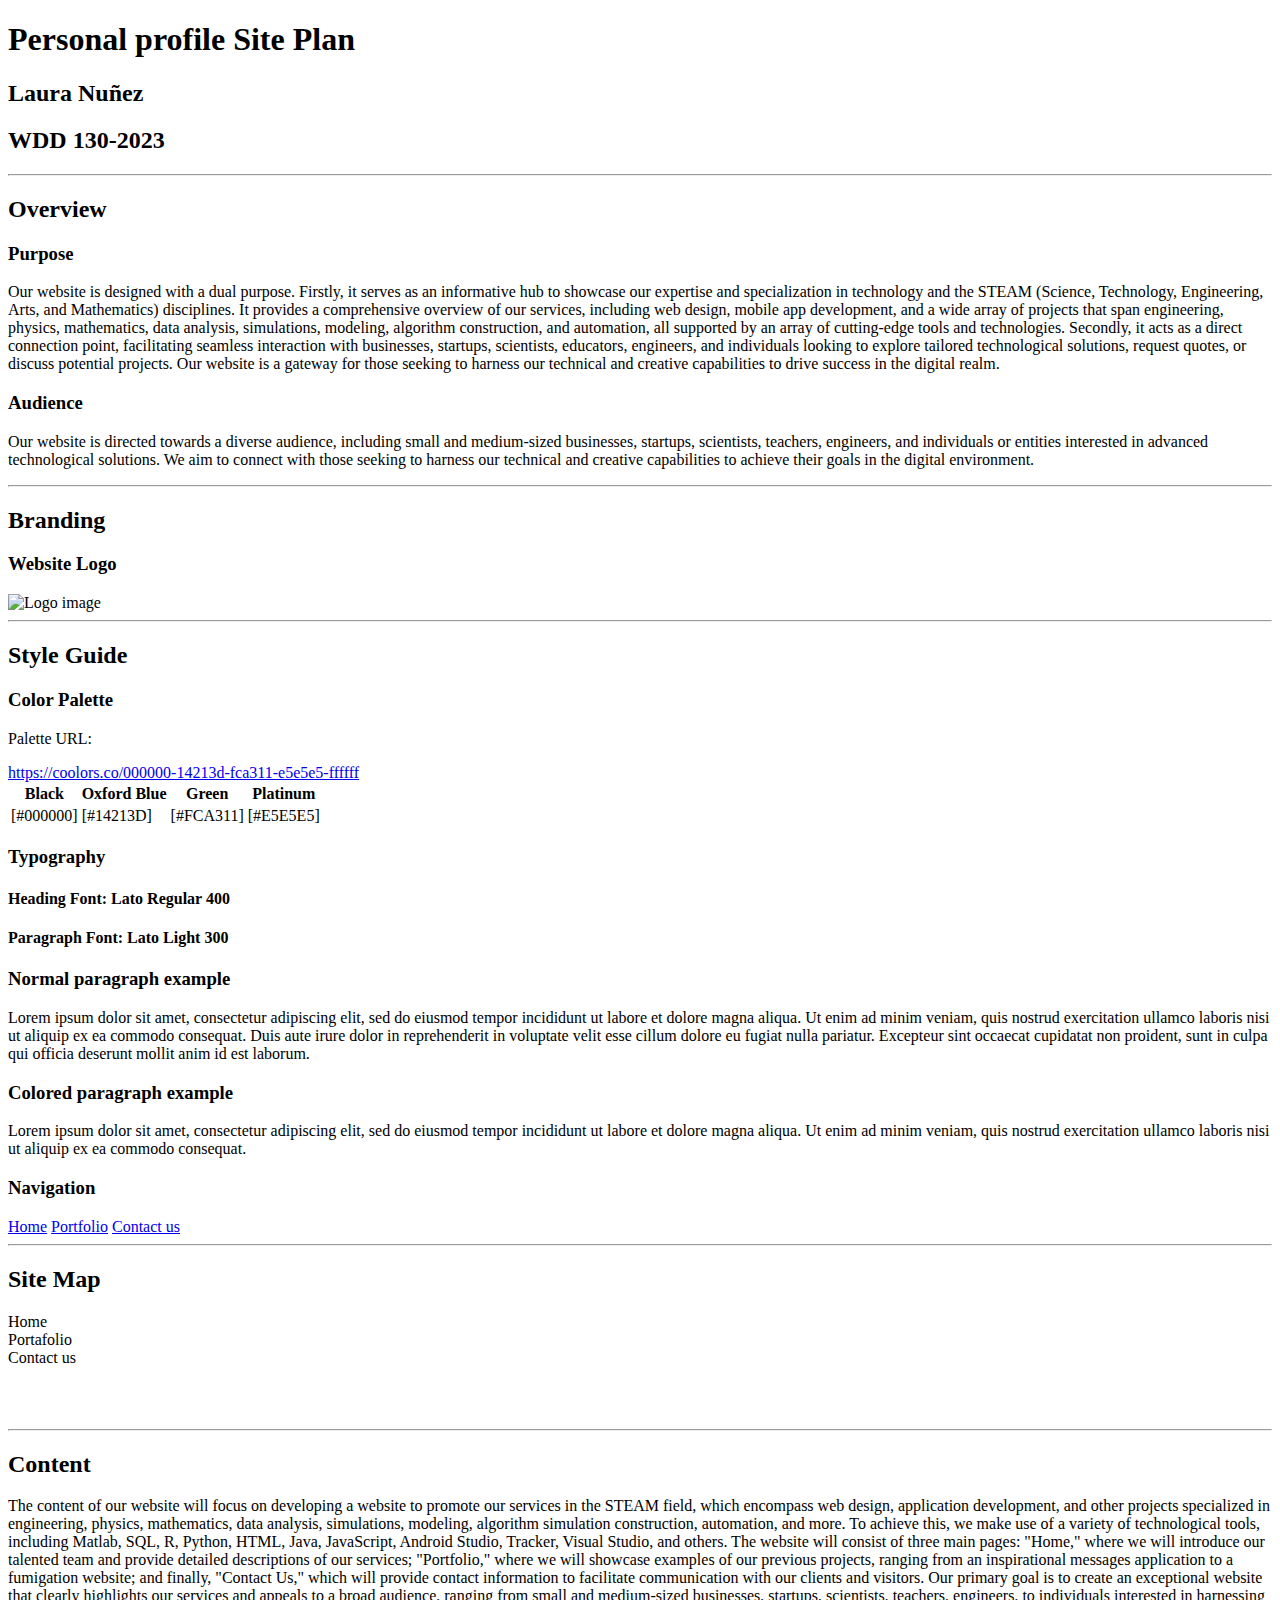
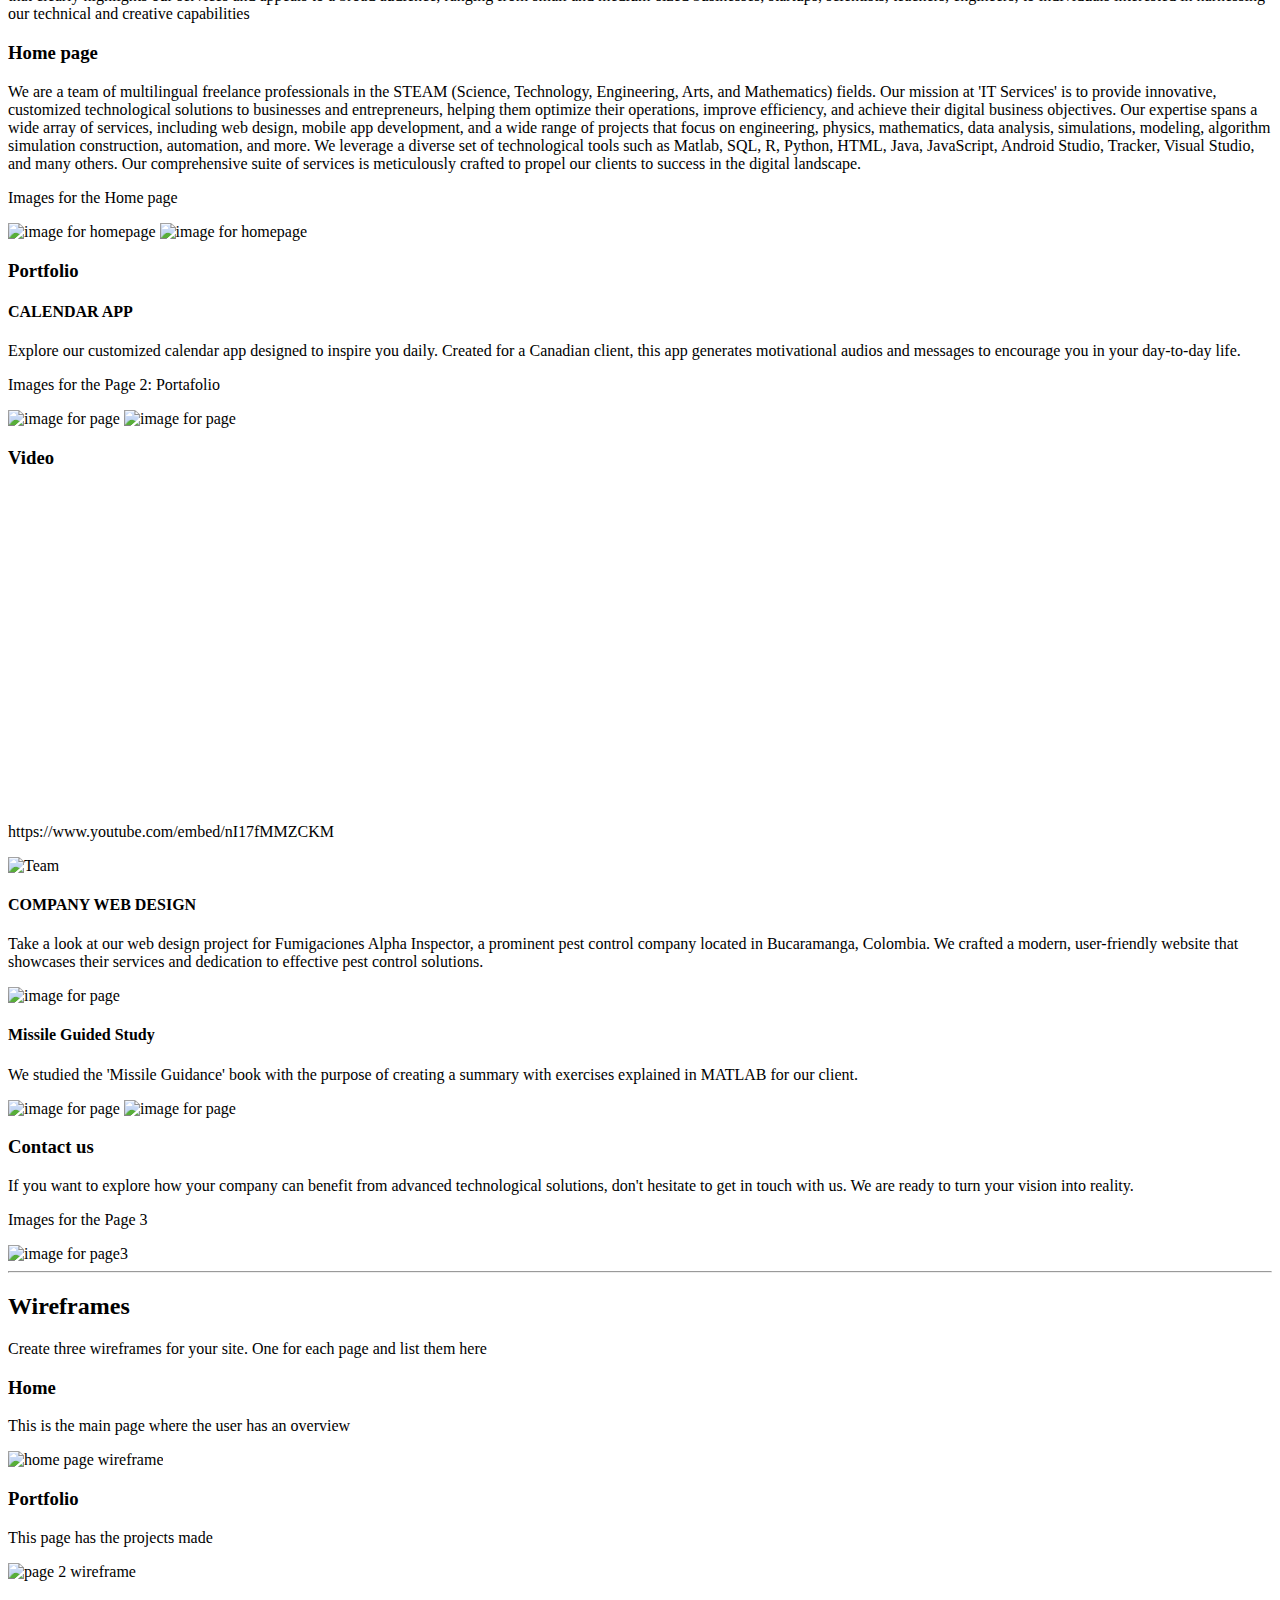
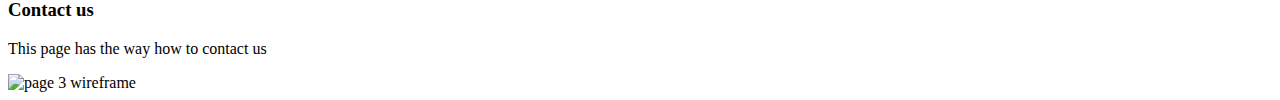
==== aplicacion/plan/plan.html @ 4ff39e74 "initial commit" ====
<!DOCTYPE html>
	<html lang="en-us">
	
	<head>
	<meta charset="utf-8">
	<title>Site Plan</title>
	<link type="text/css" rel="stylesheet" href="styles/site-plan.css">

	</head>
	
	<body>
	<header>
	<h1>Personal profile Site Plan</h1>
	<h2>Laura Nuñez</h2>
	<h2>WDD 130-2023</h2>
	
	<!-- In the header above, add the name or your site, your name and class number. For example if you are in section 3 you would put WDD 130.03 -->
	</header>
	<main>
	
	<!-- ------------------------Steps 2-3------------------------------ -->
	<hr>
	
	<h2>Overview</h2>
	<h3>Purpose</h3>
	<p>
	Our website is designed with a dual purpose. Firstly, it serves as an informative hub to showcase our expertise and specialization in technology and the STEAM (Science, Technology, Engineering, Arts, and Mathematics) disciplines. It provides a comprehensive overview of our services, including web design, mobile app development, and a wide array of projects that span engineering, physics, mathematics, data analysis, simulations, modeling, algorithm construction, and automation, all supported by an array of cutting-edge tools and technologies. Secondly, it acts as a direct connection point, facilitating seamless interaction with businesses, startups, scientists, educators, engineers, and individuals looking to explore tailored technological solutions, request quotes, or discuss potential projects. Our website is a gateway for those seeking to harness our technical and creative capabilities to drive success in the digital realm.
	</p>
	<!-- change this -->
	
	
	
	
	<h3>Audience</h3>
	<p>Our website is directed towards a diverse audience, including small and medium-sized businesses, startups, scientists, teachers, engineers, and individuals or entities interested in advanced technological solutions. We aim to connect with those seeking to harness our technical and creative capabilities to achieve their goals in the digital environment.</p> <!-- change this -->
	
	<hr>
	<h2>Branding</h2>
	<h3>Website Logo</h3>
	<!-- Replace this with some sort of logo for your site. A logo can be as simple as the name of your site in a nice font :) -->
	<img src="images/logo.png" alt="Logo image">

	<hr>
	<h2>
	Style Guide
	</h2>
	
	<!-- ------------------------Steps 4-8------------------------------ -->
	
	
	<h3>Color Palette</h3>
	<!-- The colors you choose for a website are one of the most important decisions you will make. Follow the instructions on the activity in Canvas then return and replace the color codes below with the hex color codes (the 6 digit numbers that show at the bottom of each color) for the colors you have chosen below. You should have at least 2 colors but do not have to fill in all 4 if you do not need them. -->
	
	<!-- Copy and paste the URL to your finished palette below. Replace the href value that is there with yours. Make sure to paste it into both the href value and the content text of the <a> tag -->
	<p>Palette URL:</p>
	<a href="https://coolors.co/396e94-e7c24f-a43312-381d2a-aabd8c"

	target="_blank">https://coolors.co/000000-14213d-fca311-e5e5e5-ffffff</a>
	
	<table class="colors">
	<tr>
	<th>Black</th>
	<th>Oxford Blue</th>
	<th>Green</th>
	<th>Platinum</th>
	</tr>
	<!-- Replace the numbers in the boxes below with your hex color codes. Then switch to the site-plan.css file and change your colors there as well. -->
	<tr>
	<td class="primary">[#000000]</td>
	<td class="secondary">[#14213D]</td>
	<td class="accent1">[#FCA311]</td>
	<td class="accent2">[#E5E5E5]</td>
	</tr>
	</table>
	<!-- ------------------------Step 9------------------------------ -->
	
	<h3>
	Typography
	</h3>
	<!-- Choose a font for your paragraphs (body copy) and headlines. What font(s) have you chosen? Why did you choose what you did? Make sure to review the list of web safe fonts at W3Schools.org as a starting point. Think also about which of your colors above you might use for background and font colors. -->
	
	<h4>
	Heading Font: Lato Regular 400 <!-- change this -->
	</h4>
	<h4>
	Paragraph Font: Lato Light 300 <!-- change this -->
	</h4>
	<h3>
	Normal paragraph example
	</h3>
	<p>
	Lorem ipsum dolor sit amet, consectetur adipiscing elit, sed do eiusmod tempor incididunt ut labore et dolore magna aliqua. Ut enim ad minim veniam, quis nostrud exercitation ullamco laboris nisi ut aliquip ex ea commodo consequat. Duis aute irure dolor in reprehenderit in voluptate velit esse cillum dolore eu fugiat nulla pariatur. Excepteur sint occaecat cupidatat non proident, sunt in culpa qui officia deserunt mollit anim id est laborum.
	</p>
	<h3>
	Colored paragraph example
	</h3>
	<p class="colored">
	Lorem ipsum dolor sit amet, consectetur adipiscing elit, sed do eiusmod tempor incididunt ut labore et dolore magna aliqua. Ut enim ad minim veniam, quis nostrud exercitation ullamco laboris nisi ut aliquip ex ea commodo consequat. 
	</p>
	
	<!-- ------------------------Step 10------------------------------ -->
	
	<h3>
	Navigation
	</h3>
	<!-- Think about how you want your navigation bar to look. In the site-plan.css file change the colors to your colors to get the look you desire. --> 
	<nav>
	<a href="index.html">Home</a>

	<a href="webdev.html">Portfolio</a>

	<a href="digdes.html">Contact us</a>

	
	</nav>
	<hr>
	<h2>
	Site Map
	</h2>
	<div class="sitemap">
	<div class="sm-home">
	Home
	</div>
	<div class="sm-page2">
	Portafolio <!-- change this -->
	</div>
	<div class="sm-page3">
	Contact us <!-- change this -->
	</div>
	
	<div class="top">
	&nbsp;
	</div>
	<div class="left">
	&nbsp;
	</div>
	<div class="right">
	&nbsp;
	</div>
	
	</div>
	
	<!-- --------Content Section -------------- -->
	<hr>
	<h2>
	Content
	</h2>
	
	<p>
	The content of our website will focus on developing a website to promote our services in the STEAM field, which encompass web design, application development, and other projects specialized in engineering, physics, mathematics, data analysis, simulations, modeling, algorithm simulation construction, automation, and more. To achieve this, we make use of a variety of technological tools, including Matlab, SQL, R, Python, HTML, Java, JavaScript, Android Studio, Tracker, Visual Studio, and others. The website will consist of three main pages: "Home," where we will introduce our talented team and provide detailed descriptions of our services; "Portfolio," where we will showcase examples of our previous projects, ranging from an inspirational messages application to a fumigation website; and finally, "Contact Us," which will provide contact information to facilitate communication with our clients and visitors. Our primary goal is to create an exceptional website that clearly highlights our services and appeals to a broad audience, ranging from small and medium-sized businesses, startups, scientists, teachers, engineers, to individuals interested in harnessing our technical and creative capabilities
	</p>
	
	<h3>Home page</h3>
	<p>
	We are a team of multilingual freelance professionals in the STEAM (Science, Technology, Engineering, Arts, and Mathematics) fields. Our mission at 'IT Services' is to provide innovative, customized technological solutions to businesses and entrepreneurs, helping them optimize their operations, improve efficiency, and achieve their digital business objectives. Our expertise spans a wide array of services, including web design, mobile app development, and a wide range of projects that focus on engineering, physics, mathematics, data analysis, simulations, modeling, algorithm simulation construction, automation, and more. We leverage a diverse set of technological tools such as Matlab, SQL, R, Python, HTML, Java, JavaScript, Android Studio, Tracker, Visual Studio, and many others. Our comprehensive suite of services is meticulously crafted to propel our clients to success in the digital landscape.
	</p>
	
	
	<p>Images for the Home page</p>
	<img src="images/home.png" alt="image for homepage" width="500" height="800">
	<img src="images/team3.png" alt="image for homepage"width="400" height="800" >
	
	</ul>
	<h3>Portfolio</h3>
	<h4>CALENDAR APP</h4>
	<p>
	Explore our customized calendar app designed to inspire you daily. Created for a Canadian client, this app generates motivational audios and messages to encourage you in your day-to-day life.
	</p>
	<p>Images for the Page 2: Portafolio</p>
	<img src="images/programming .jpg" alt="image for page" width="400" height="200">
	<img src="images/sponsor.jpg" alt="image for page" width="400" height="200">

	<h3>Video</h3>
	
	<iframe width="560" height="315" src="https://www.youtube.com/embed/nI17fMMZCKM?autoplay=1" frameborder="0" allowfullscreen></iframe>
	<p>https://www.youtube.com/embed/nI17fMMZCKM</p>
	
	
	<img src="images/team.jpg" alt="Team" style="max-width: 90%; height: auto;">

	
	<h4>COMPANY WEB DESIGN</h4>
	<p>
	Take a look at our web design project for Fumigaciones Alpha Inspector, a prominent pest control company located in Bucaramanga, Colombia. We crafted a modern, user-friendly website that showcases their services and dedication to effective pest control solutions.
	</p>
	<img src="images/inspector.jpg" alt="image for page" width="400" height="200">
	
	<h4>Missile Guided Study</h4>
	
	<P>
	We studied the 'Missile Guidance' book with the purpose of creating a summary with exercises explained in MATLAB for our client.
	
	</P>
	
	<img src="images/MATLAB1.png" alt="image for page" >

	<img src="images/MATLAB4.png" alt="image for page" >

	
	</ul>
	<h3>Contact us</h3>
	<p>
	If you want to explore how your company can benefit from advanced technological solutions, don't hesitate to get in touch with us. We are ready to turn your vision into reality.
	</p>
	<p>Images for the Page 3</p>
	<img src="images/link copy.jpg" alt="image for page3">

	
	
	</ul>
	<hr>
	<h2>
	Wireframes
	</h2>
	<p>
	Create three wireframes for your site. One for each page and list them here</p>
	
	<h3>Home</h3>
	<p> 
	This is the main page where the user has an overview
	</p>
	<img src="images/inicio.png" alt="home page wireframe">

	
	<h3>Portfolio</h3>
	<p> 
	This page has the projects made
	</p>
	<img src="images/portafolio.png" alt="page 2 wireframe">

	
	<h3>Contact us</h3>
	<p> 
	This page has the way how to contact us
	</p>
	<img src="images/contactus.png" alt="page 3 wireframe">

	</main>
	</body>
	
	</html>
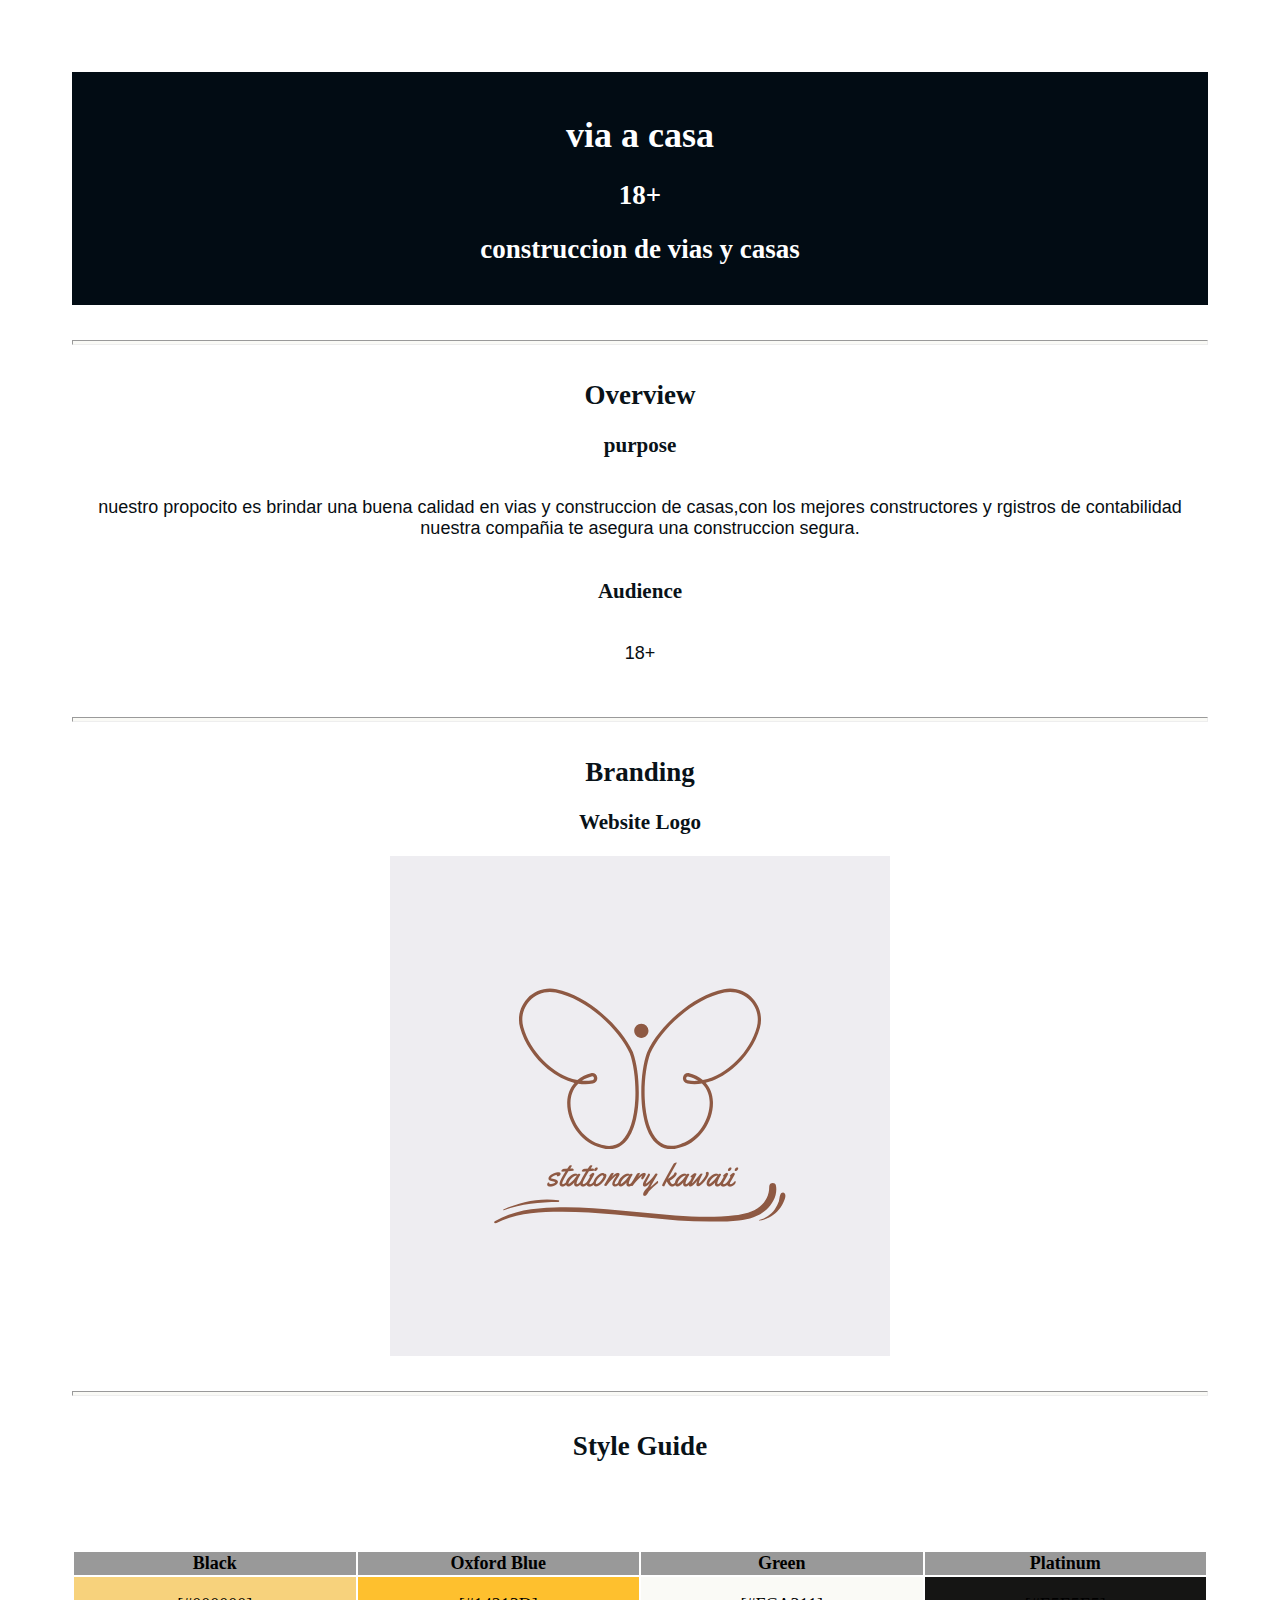
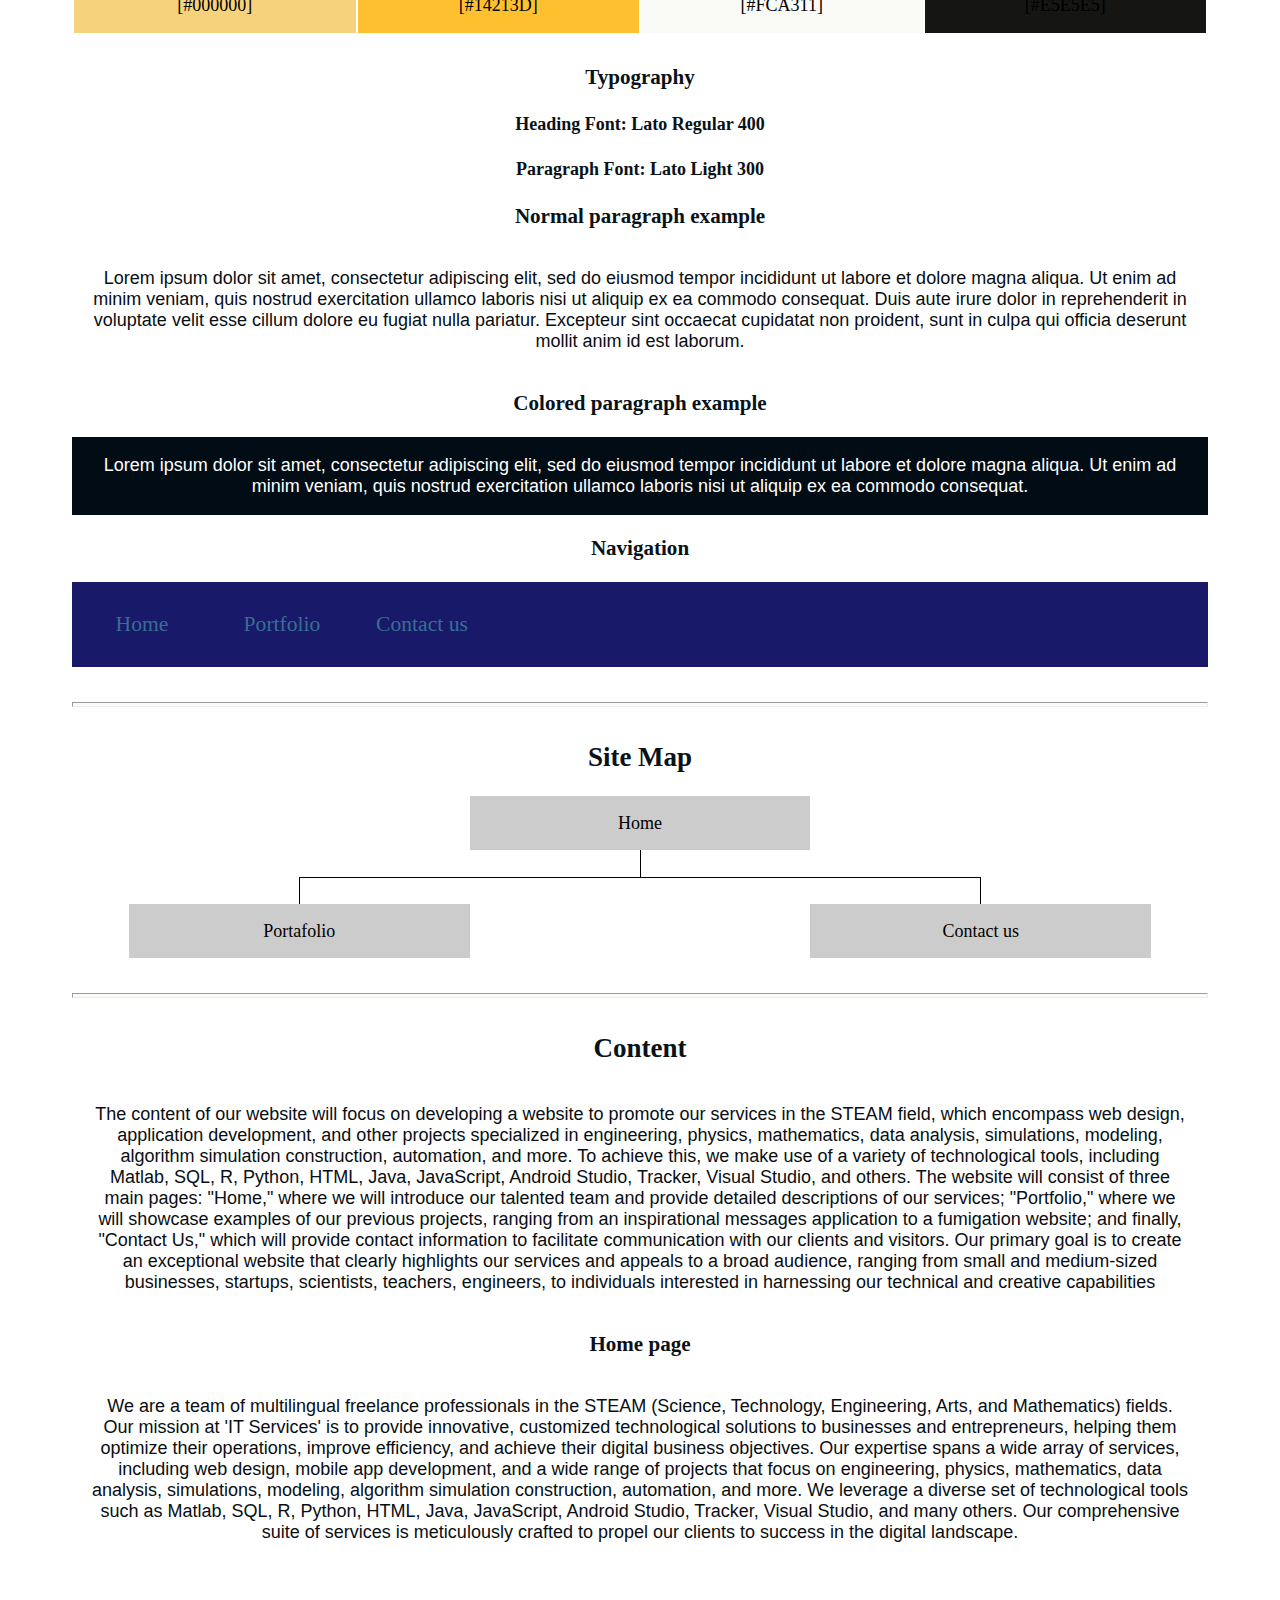
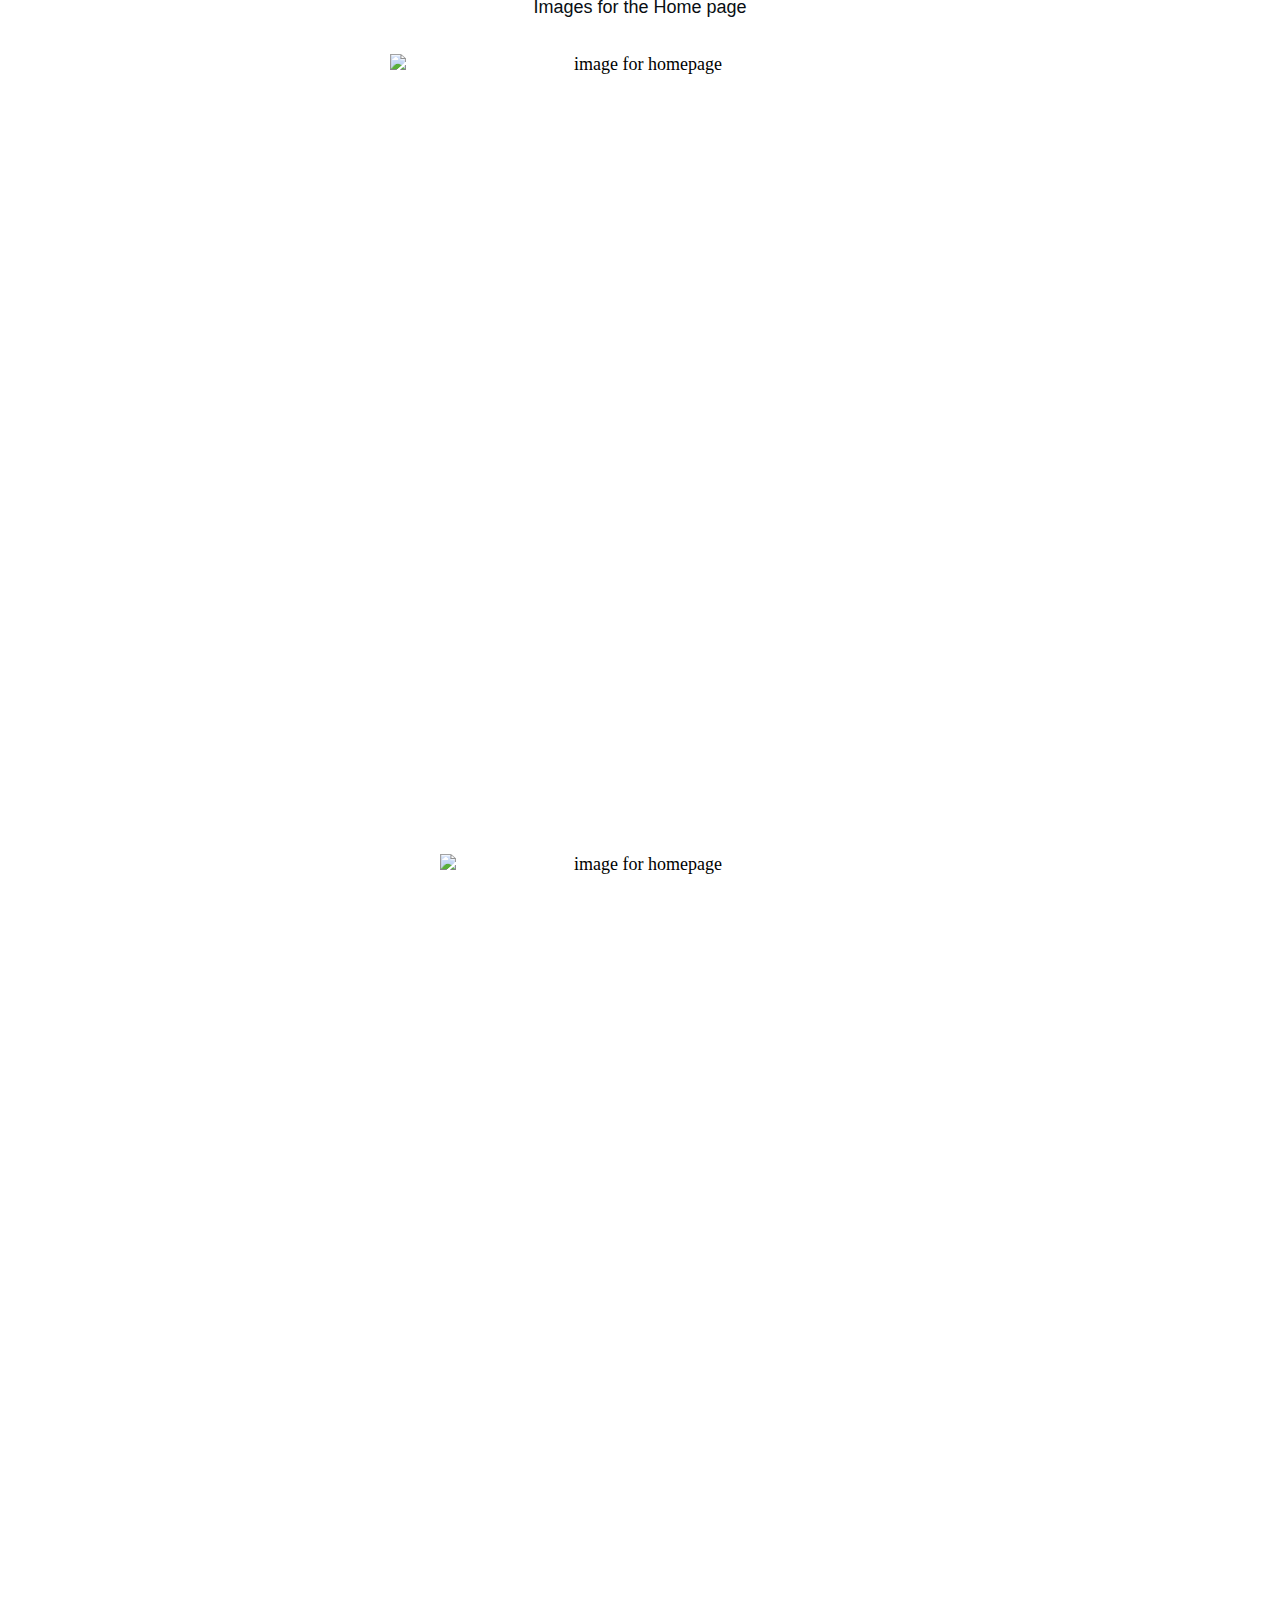
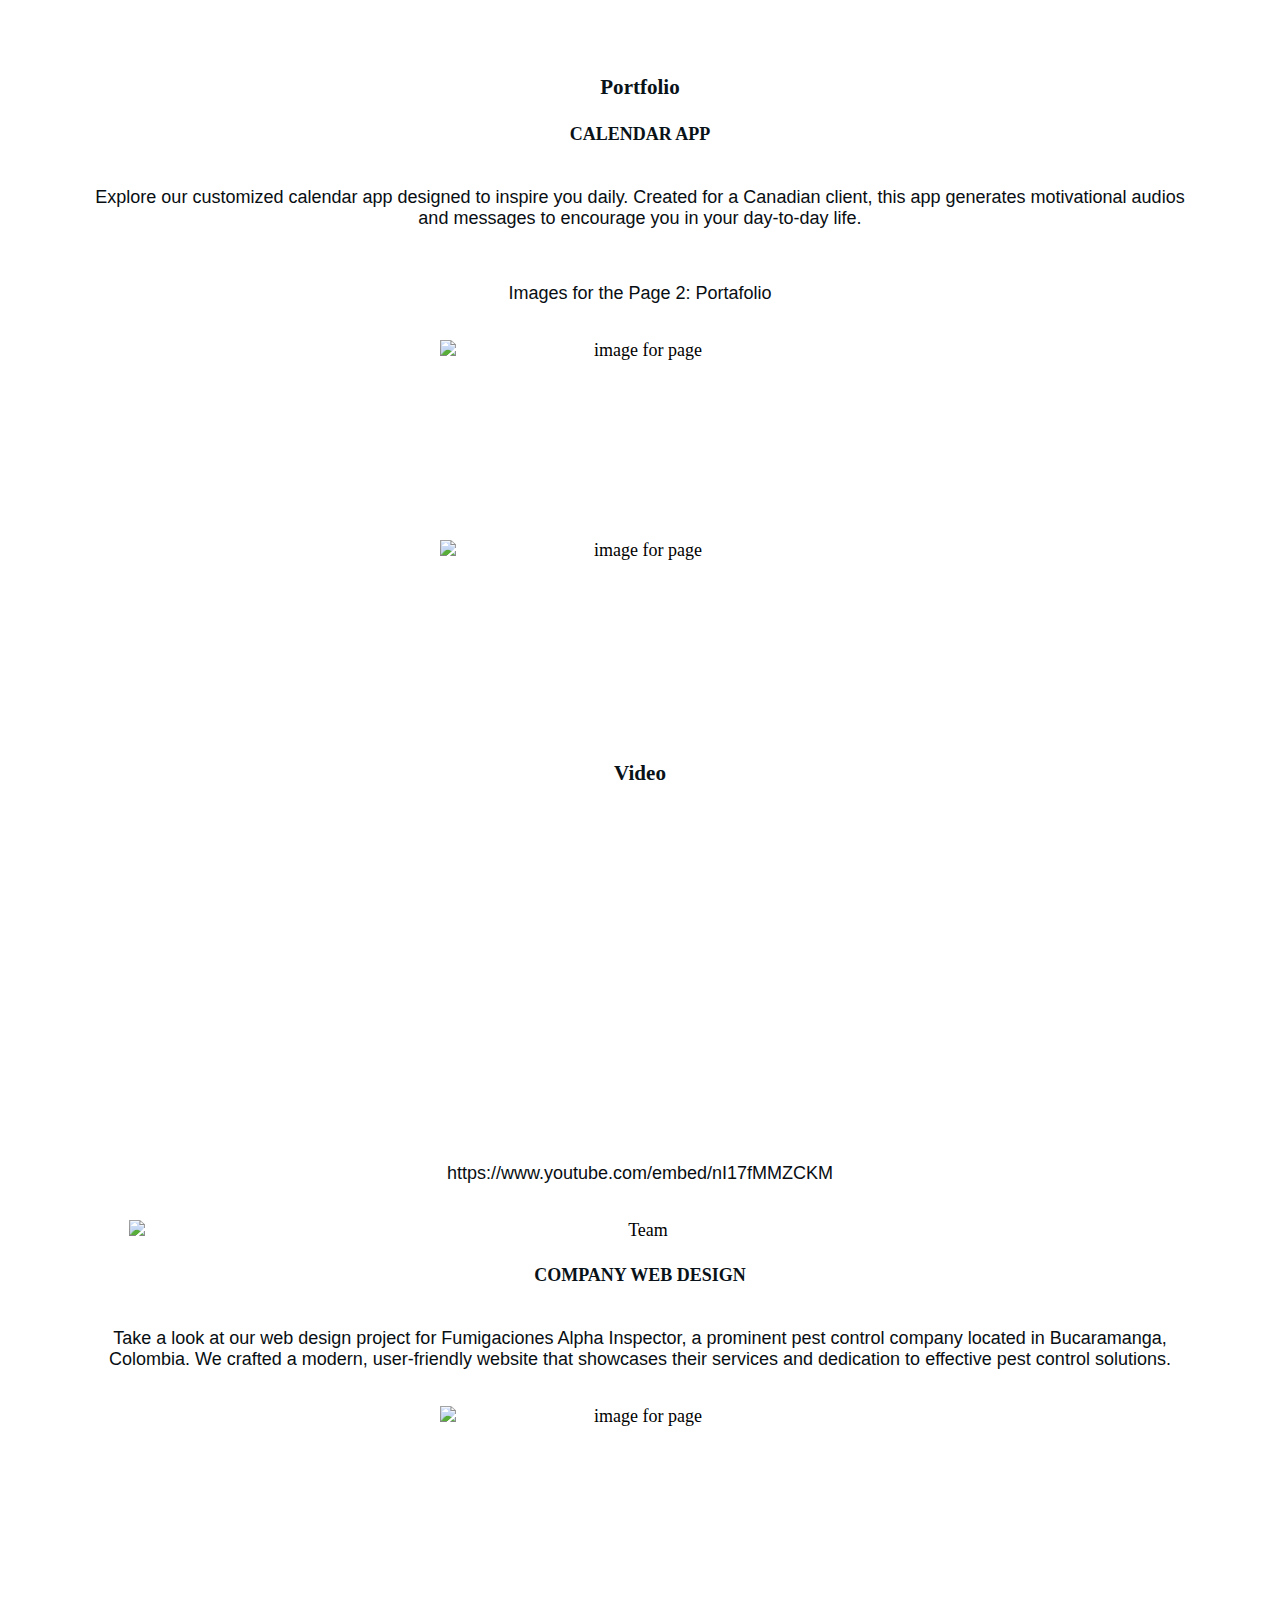
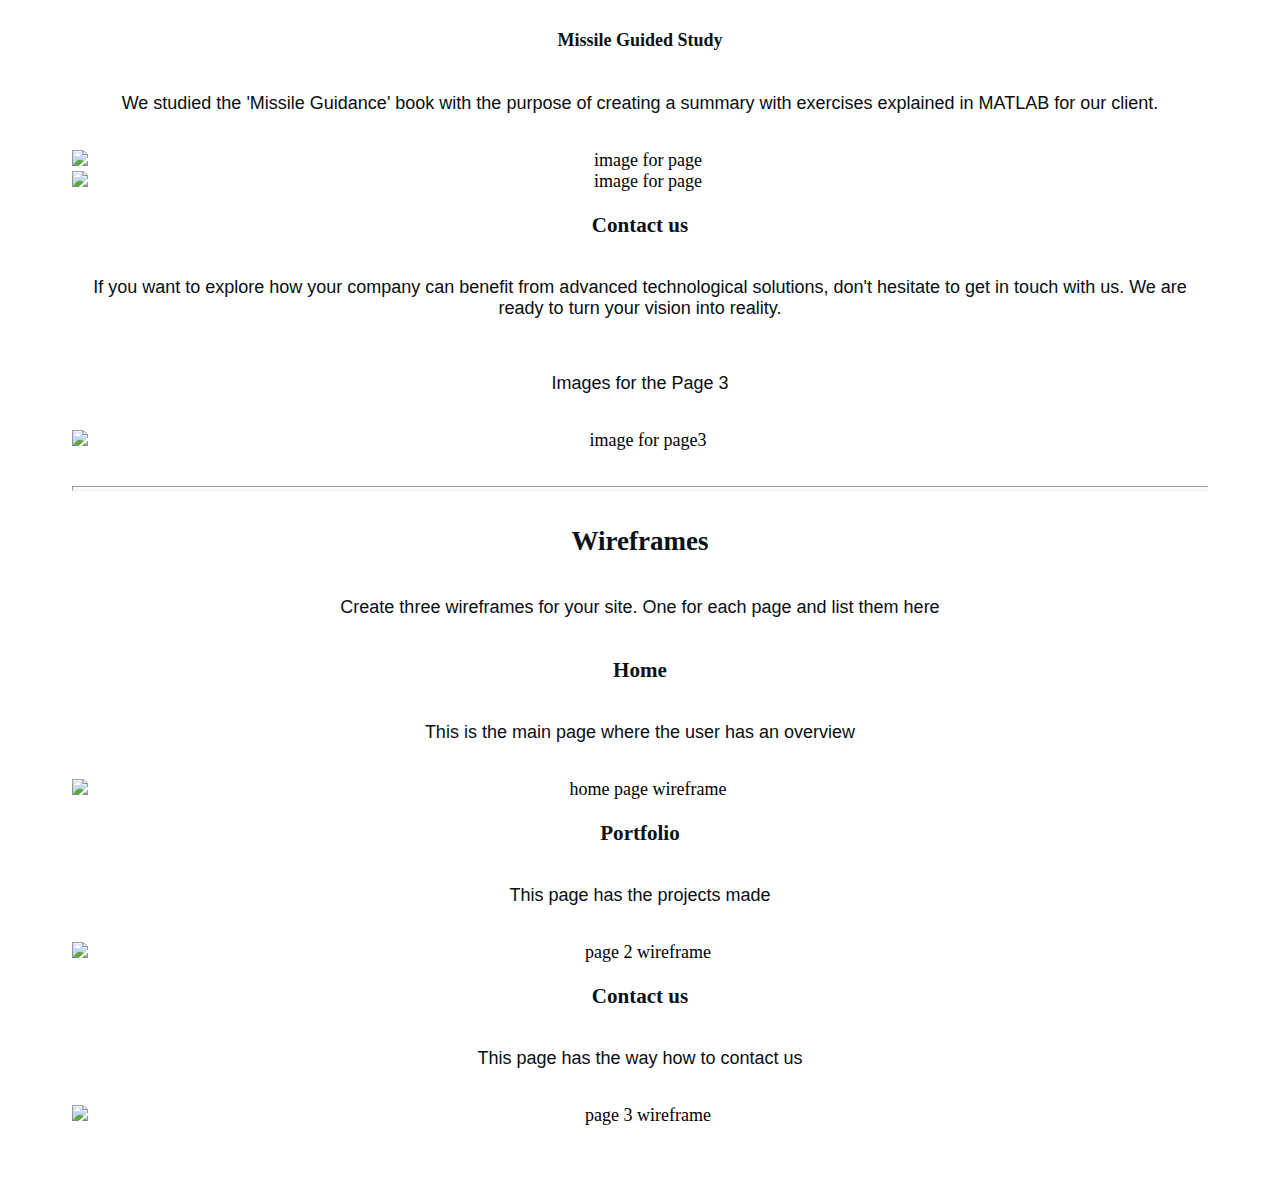
==== commit 97419844: "pushcommint" ====
--- a/aplicacion/plan/plan.html
+++ b/aplicacion/plan/plan.html
@@ -4,15 +4,15 @@
 	<head>
 	<meta charset="utf-8">
 	<title>Site Plan</title>
-	<link type="text/css" rel="stylesheet" href="styles/site-plan.css">
+	<link type="text/css" rel="stylesheet" href="plan.css">
 
 	</head>
 	
 	<body>
 	<header>
-	<h1>Personal profile Site Plan</h1>
-	<h2>Laura Nuñez</h2>
-	<h2>WDD 130-2023</h2>
+	<h1>via a casa</h1>
+	<h2>18+</h2>
+	<h2>construccion de vias y casas</h2>
 	
 	<!-- In the header above, add the name or your site, your name and class number. For example if you are in section 3 you would put WDD 130.03 -->
 	</header>
@@ -22,23 +22,22 @@
 	<hr>
 	
 	<h2>Overview</h2>
-	<h3>Purpose</h3>
-	<p>
-	Our website is designed with a dual purpose. Firstly, it serves as an informative hub to showcase our expertise and specialization in technology and the STEAM (Science, Technology, Engineering, Arts, and Mathematics) disciplines. It provides a comprehensive overview of our services, including web design, mobile app development, and a wide array of projects that span engineering, physics, mathematics, data analysis, simulations, modeling, algorithm construction, and automation, all supported by an array of cutting-edge tools and technologies. Secondly, it acts as a direct connection point, facilitating seamless interaction with businesses, startups, scientists, educators, engineers, and individuals looking to explore tailored technological solutions, request quotes, or discuss potential projects. Our website is a gateway for those seeking to harness our technical and creative capabilities to drive success in the digital realm.
-	</p>
+	<h3>purpose</h3>
+	<p>
+	nuestro propocito es brindar una buena calidad en vias y construccion  de casas,con los mejores constructores y rgistros de contabilidad nuestra compañia te asegura una construccion segura.
 	<!-- change this -->
 	
 	
 	
 	
 	<h3>Audience</h3>
-	<p>Our website is directed towards a diverse audience, including small and medium-sized businesses, startups, scientists, teachers, engineers, and individuals or entities interested in advanced technological solutions. We aim to connect with those seeking to harness our technical and creative capabilities to achieve their goals in the digital environment.</p> <!-- change this -->
+	<p>18+ </p> <!-- change this -->
 	
 	<hr>
 	<h2>Branding</h2>
 	<h3>Website Logo</h3>
 	<!-- Replace this with some sort of logo for your site. A logo can be as simple as the name of your site in a nice font :) -->
-	<img src="images/logo.png" alt="Logo image">
+	<img src="imagenes_plane/logo.png" alt="logo">
 
 	<hr>
 	<h2>
@@ -48,14 +47,14 @@
 	<!-- ------------------------Steps 4-8------------------------------ -->
 	
 	
-	<h3>Color Palette</h3>
-	<!-- The colors you choose for a website are one of the most important decisions you will make. Follow the instructions on the activity in Canvas then return and replace the color codes below with the hex color codes (the 6 digit numbers that show at the bottom of each color) for the colors you have chosen below. You should have at least 2 colors but do not have to fill in all 4 if you do not need them. -->
+	<!--<h3>Color Palette</h3>
+	The colors you choose for a website are one of the most important decisions you will make. Follow the instructions on the activity in Canvas then return and replace the color codes below with the hex color codes (the 6 digit numbers that show at the bottom of each color) for the colors you have chosen below. You should have at least 2 colors but do not have to fill in all 4 if you do not need them. -->
 	
 	<!-- Copy and paste the URL to your finished palette below. Replace the href value that is there with yours. Make sure to paste it into both the href value and the content text of the <a> tag -->
-	<p>Palette URL:</p>
-	<a href="https://coolors.co/396e94-e7c24f-a43312-381d2a-aabd8c"
-
-	target="_blank">https://coolors.co/000000-14213d-fca311-e5e5e5-ffffff</a>
+	<p></p>
+	
+
+	
 	
 	<table class="colors">
 	<tr>
--- a/aplicacion/plan/plan.css
+++ b/aplicacion/plan/plan.css
@@ -0,0 +1,176 @@
+/*@import url('https://fonts.googleapis.com/css?family=IM+Fell+French+Canon+SC|Lato');*/
+
+@import url('https://fonts.googleapis.com/css2?family=Playwrite+ES+Deco:wght@100..400&display=swap');
+:root {
+  /* change the values below to your colors from your palette */
+
+
+  --primary-color: #F7D27C  ;
+  --secondary-color: #FEC02E;
+  --accent1-color: #FAFAF6;
+  --accent2-color: #151514;
+
+  /* change the values below to your chosen font(s) */
+  --heading-font: "IM Fell French Canon SC";
+  --paragraph-font: Lato, Helvetica, sans-serif;
+
+  /* these colors below should be chosen from among your palette colors above */
+  --headline-color-on-white: #091218;  /* headlines on a white background */ 
+  --headline-color-on-color: white; /* headlines on a colored background */ 
+  --paragraph-color-on-white: #080e12; /* paragraph text on a white background */ 
+  --paragraph-color-on-color: white; /* paragraph text on a colored background */ 
+  --paragraph-background-color: #020c14  ;
+  --nav-link-color: #396E94;
+  --nav-background-color: #181968;
+  --nav-hover-link-color: white;
+  --nav-hover-background-color: #04131e;
+}
+
+
+/*  Look around below...but DON'T CHANGE ANYTHING! */
+
+body {
+  max-width: 1200px;
+  margin: 0 auto;
+  padding: 4em;
+  font-size: 18px;
+  text-align: center;
+}
+img {
+  display: block;
+  margin: 0 auto;
+}
+h1, h2, h3, h4, h5, h6 {
+  font-family: var(--heading-font);
+  color: var(--headline-color-on-white);
+}
+h2 {
+  text-align: center;
+}
+hr {
+  height: 3px;
+  margin: 35px 0;
+  background: var(--accent1-color);
+}
+header {
+  padding: 1em;
+  text-align: center;
+  color: var(--headline-color-on-color);
+  background-color: var(--paragraph-background-color);
+}
+header > h1, header > h2 {
+  color: var(--headline-color-on-color);
+}
+
+p {
+  font-family: var(--paragraph-font);
+  color: var(--paragraph-color-on-white);
+  padding: 1em;
+}
+.colors {
+  width: 100%;
+  min-width: 350px;
+  margin: 30px auto;
+  text-align: center;
+}
+.colors th {
+  background-color: #999;
+}
+.colors td{
+  width: 25%;
+  height: 3em;
+}
+
+.primary {
+  background-color: var(--primary-color);
+}
+.secondary {
+  background-color: var(--secondary-color);
+}
+.accent1 {
+  background-color: var(--accent1-color);
+}
+.accent2{
+  background-color: var(--accent2-color);
+}
+
+p.colored {
+  background-color: var(--paragraph-background-color);
+  color: var(--paragraph-color-on-color);
+}
+
+nav {
+  background-color: var(--nav-background-color);
+  line-height: 3em;
+  text-align: center;
+  font-size: 1.2em;
+}
+nav  {
+  list-style-type: none;
+  display: flex;
+
+}
+nav a {
+  padding:1em;
+  min-width: 120px;
+  text-decoration: none;
+  padding: 10px;
+
+}
+nav a:link, nav a:visited {
+  color: var(--nav-link-color);
+}
+nav a:hover {
+  color: var(--nav-hover-link-color);
+  background-color: var(--nav-hover-background-color);
+}
+
+.sitemap {
+  display: grid;
+  justify-content: center;
+
+  grid-template-columns: repeat(6, 15%);
+  grid-template-rows: 3em 1.5em 1.5em 3em;
+  grid-template-areas: ". . home home . ."
+    ". . . top . ."
+    ". left left right right ."
+    "page2 page2 . . page3 page3";
+}
+.sitemap > div {
+
+  text-align: center;
+
+}
+.sm-home {
+  grid-area: home;
+  background-color: #ccc;
+  line-height: 3em;
+}
+.sm-page2 {
+  grid-area: page2;
+  background-color: #ccc;
+  line-height: 3em;
+}
+.sm-page3 {
+  grid-area: page3;
+  background-color: #ccc;
+  line-height: 3em;
+}
+
+.top {
+  grid-area: top;
+  border-left: 1px solid;
+}
+
+.left {
+  grid-area: left;
+  border-top: 1px solid;
+  border-left: 1px solid;
+}
+
+.right {
+  grid-area: right;
+  border-top: 1px solid;
+  border-right: 1px solid;
+}
+
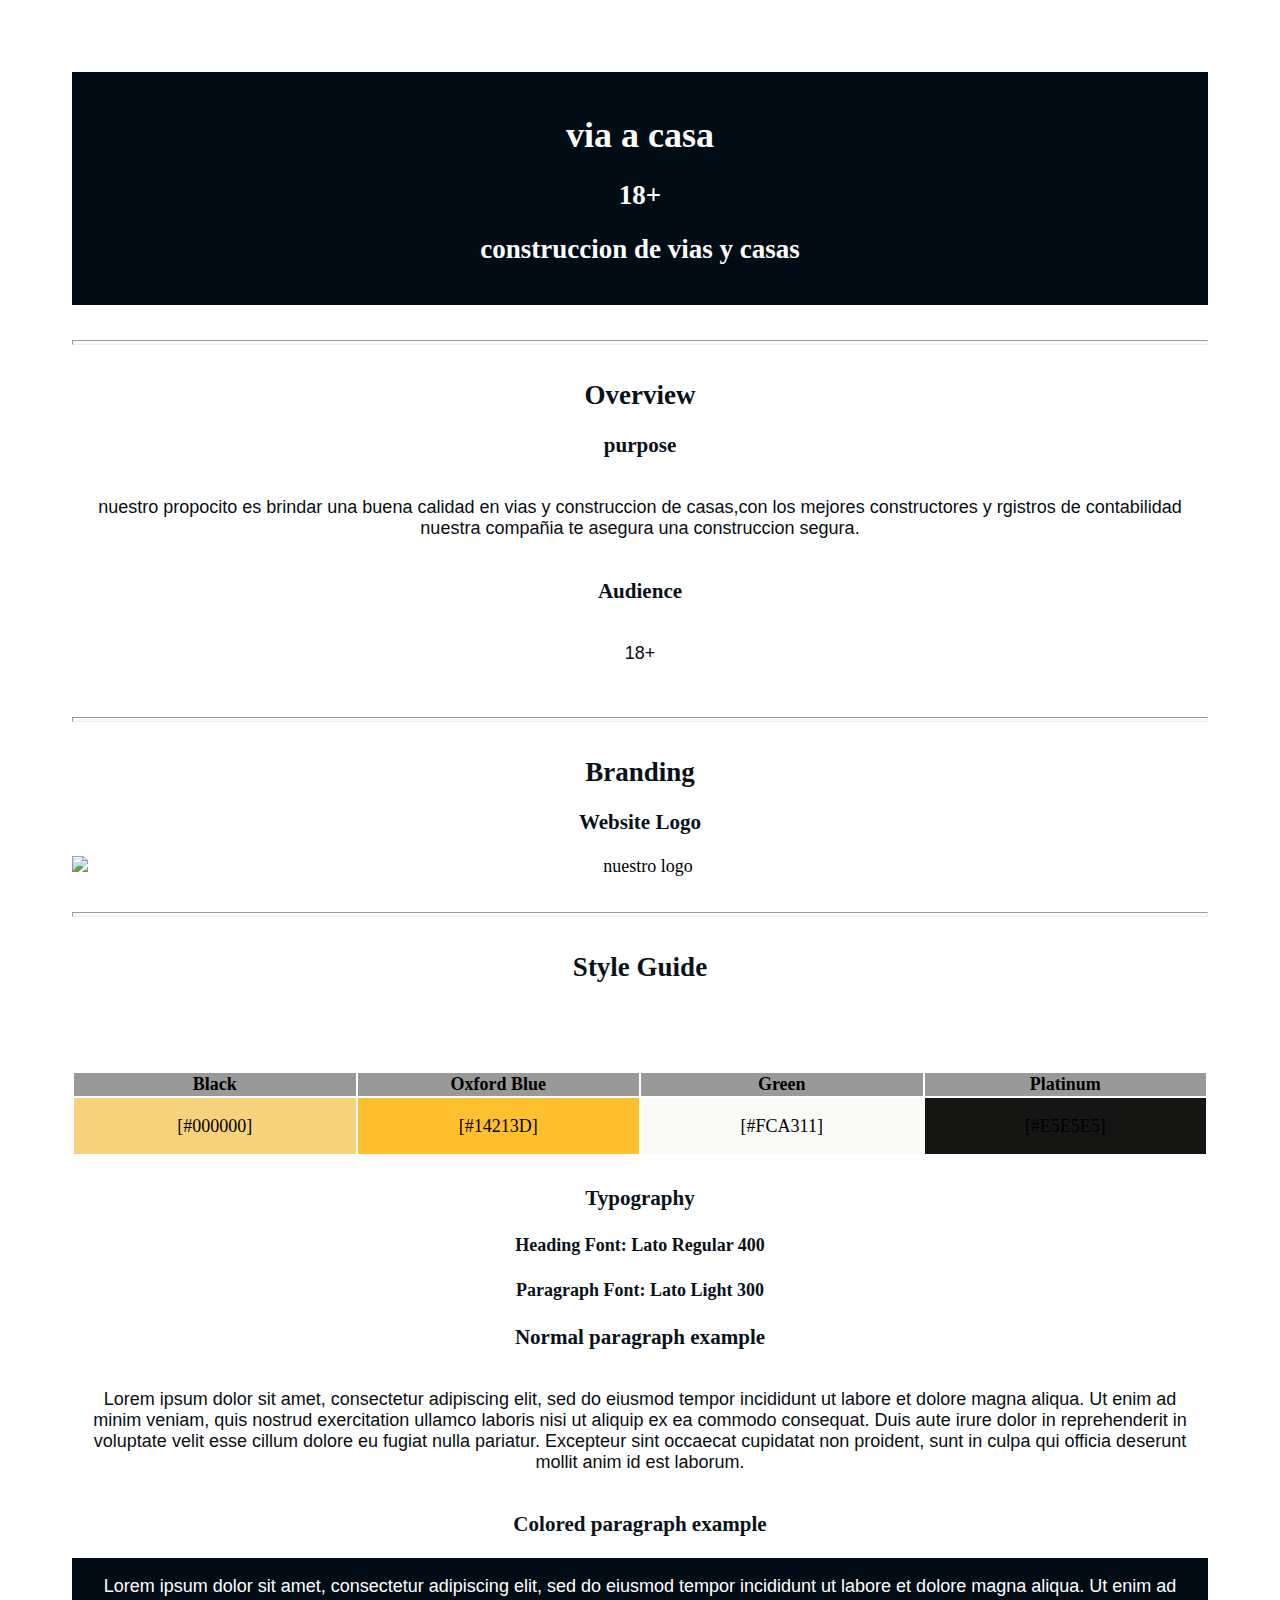
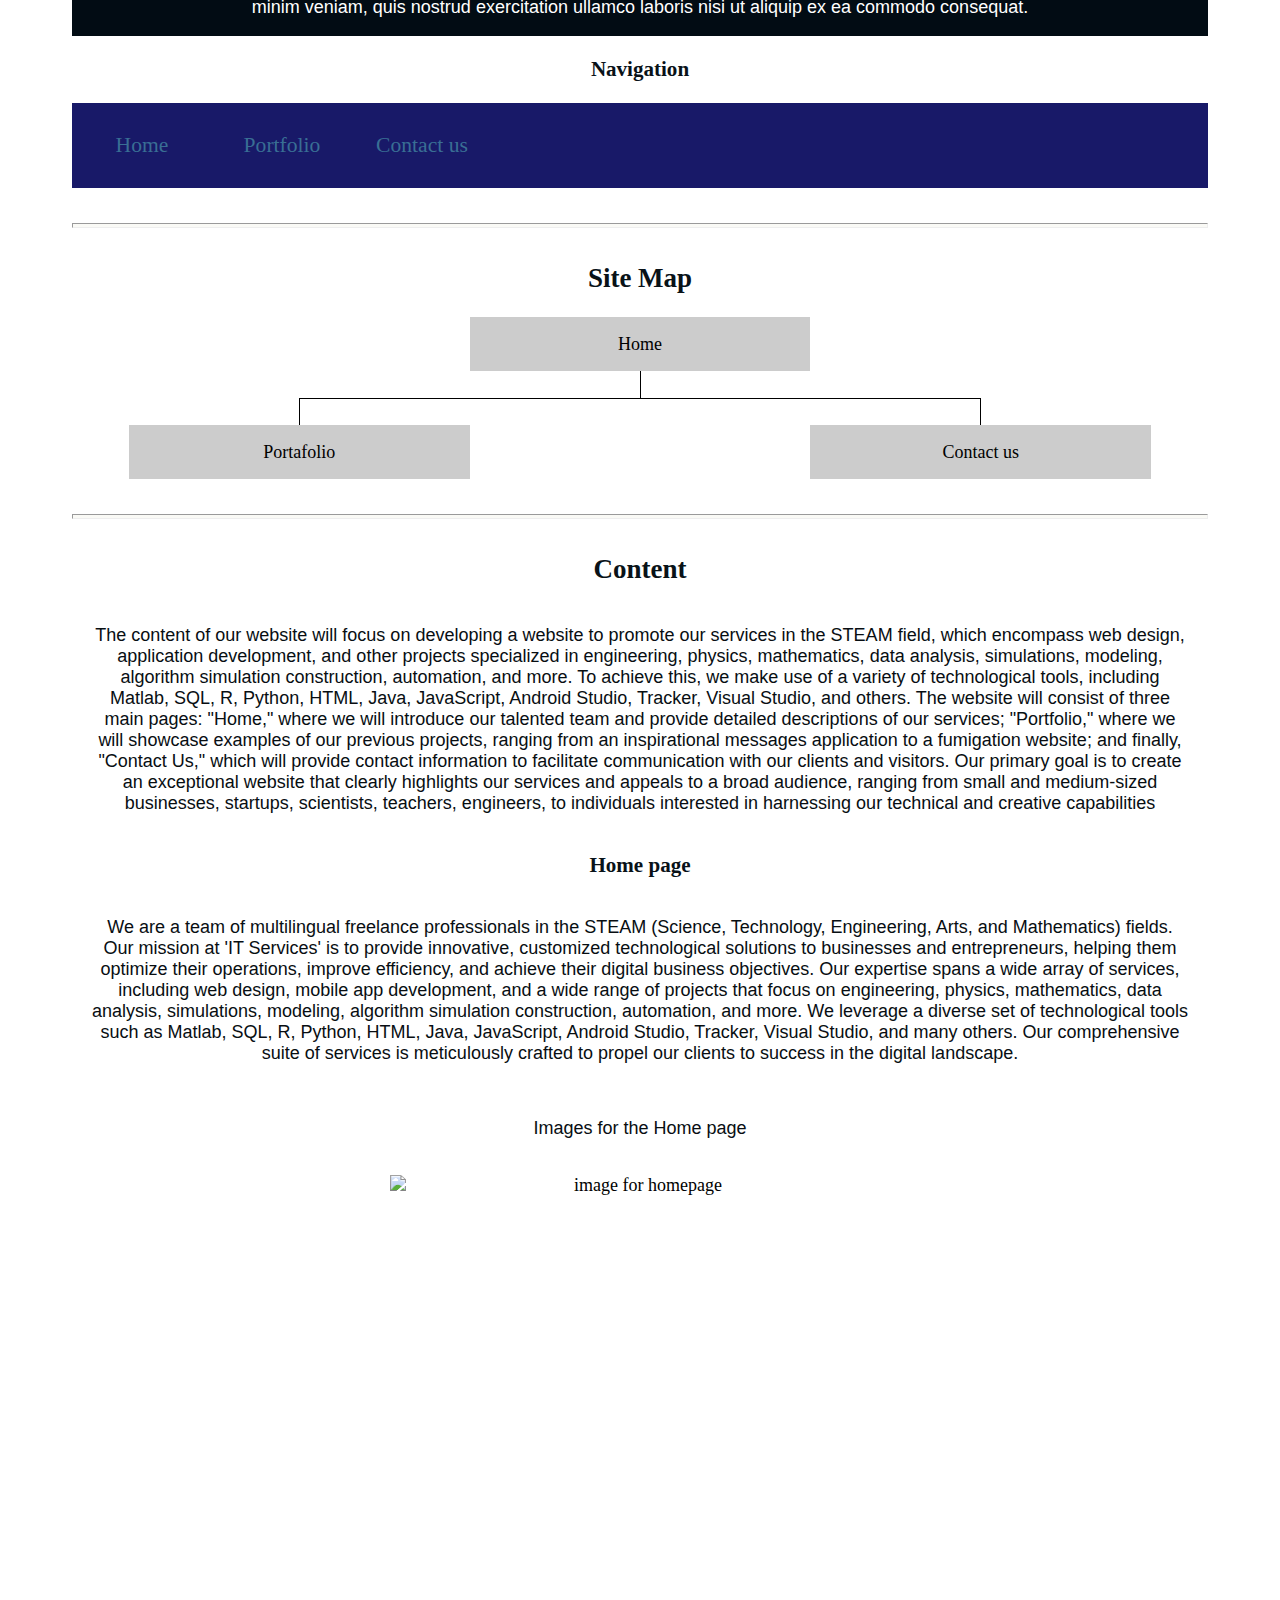
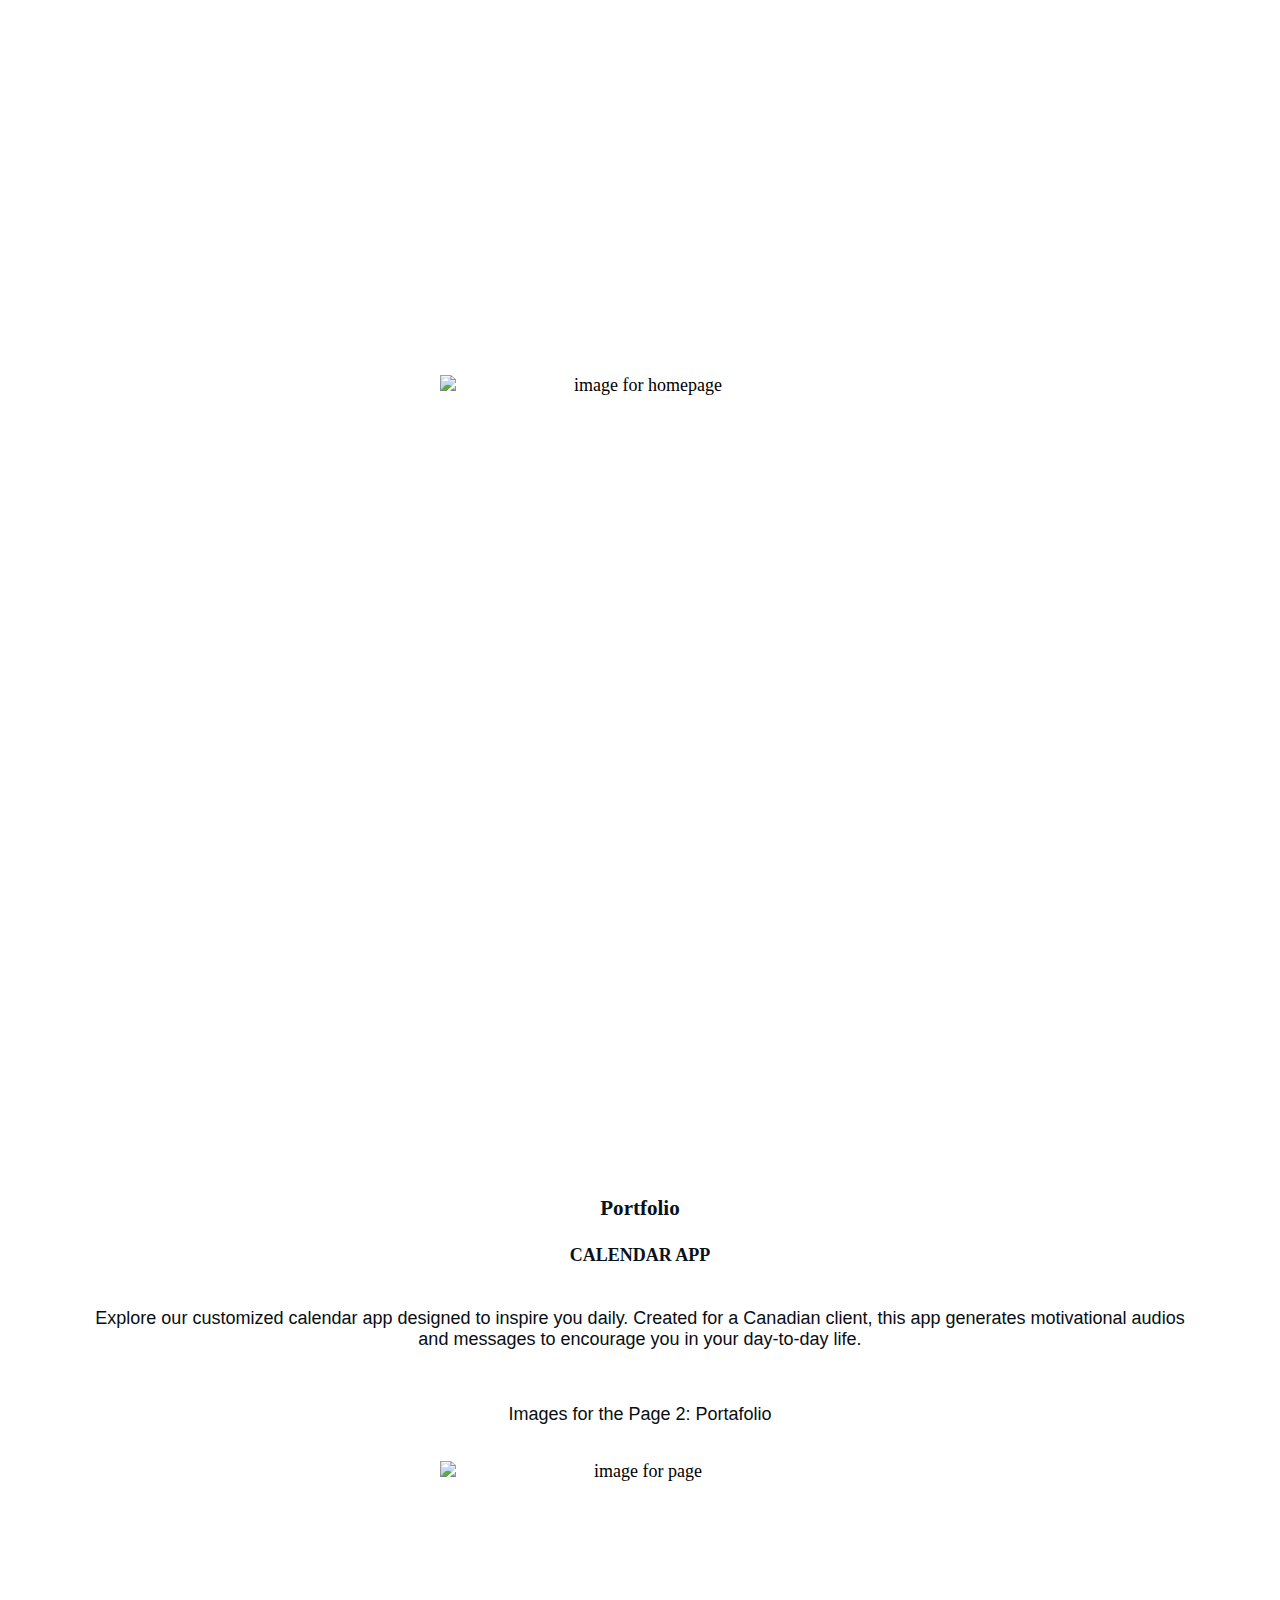
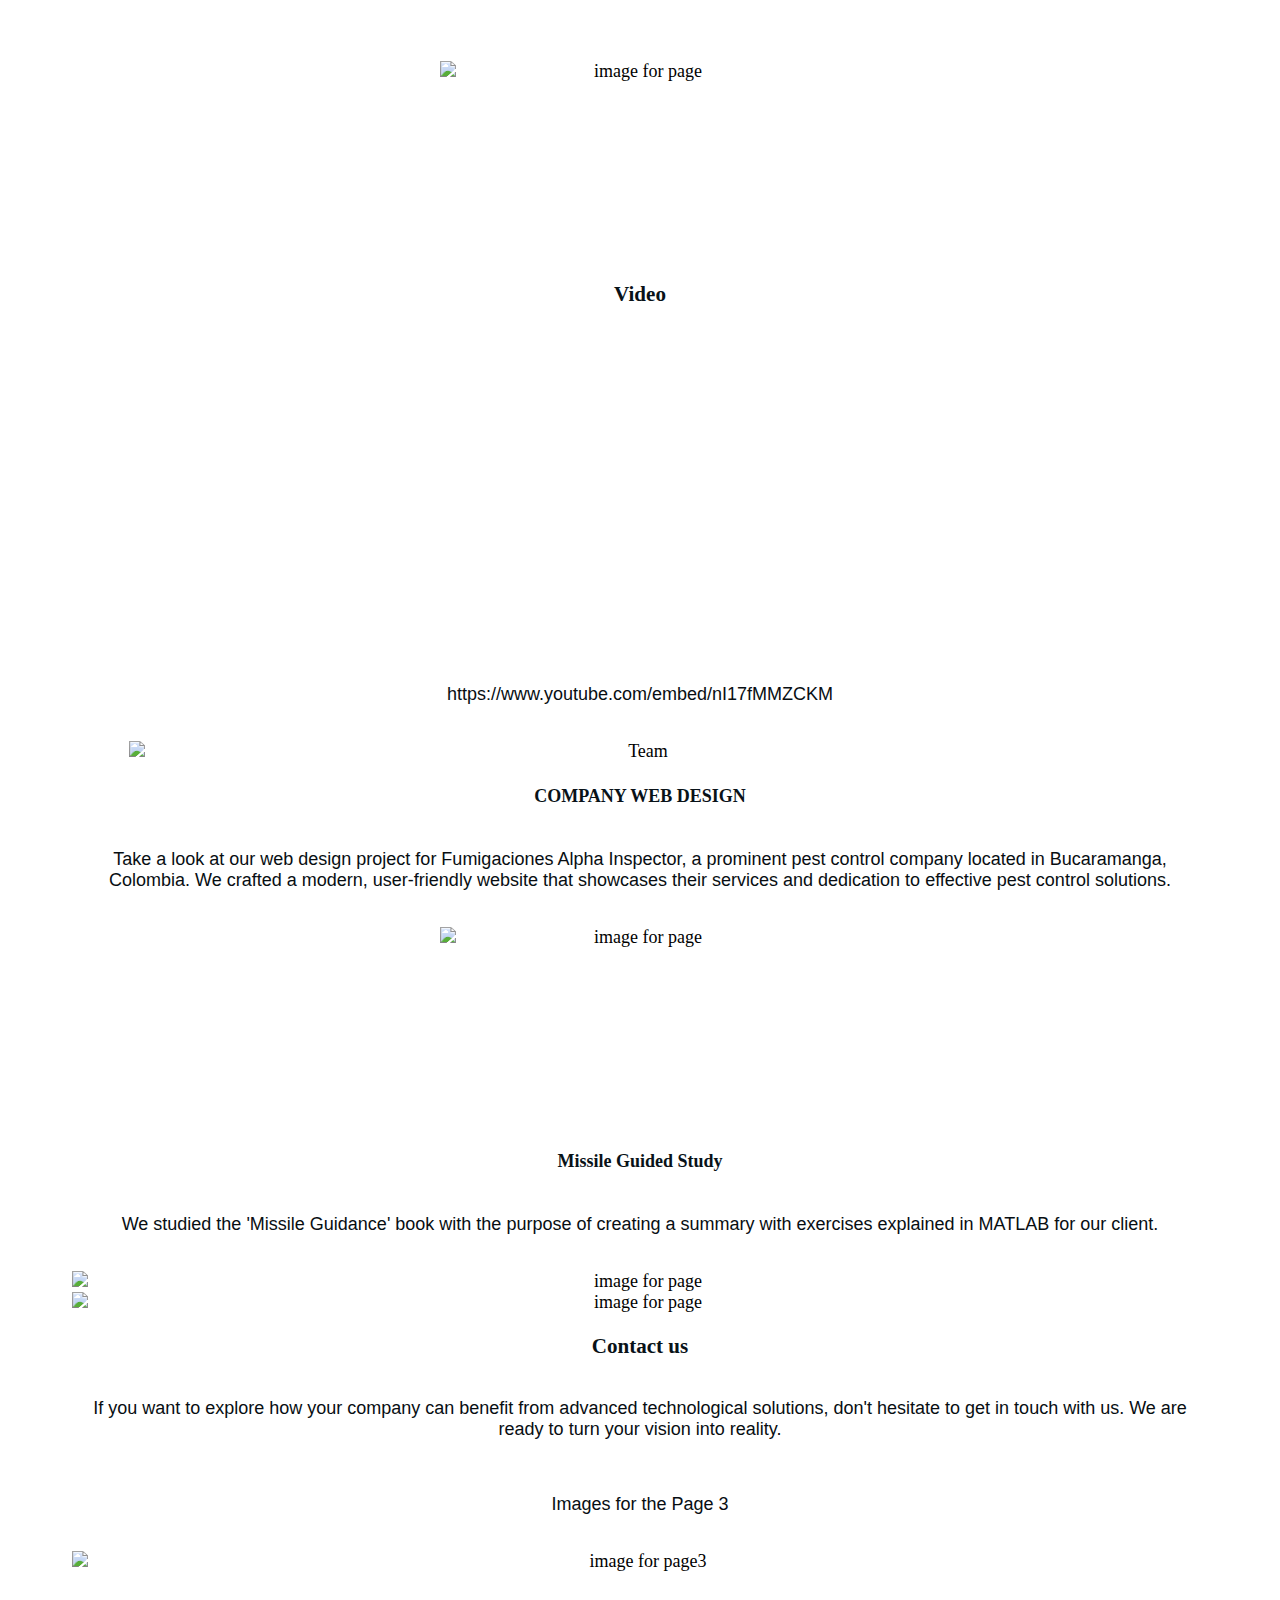
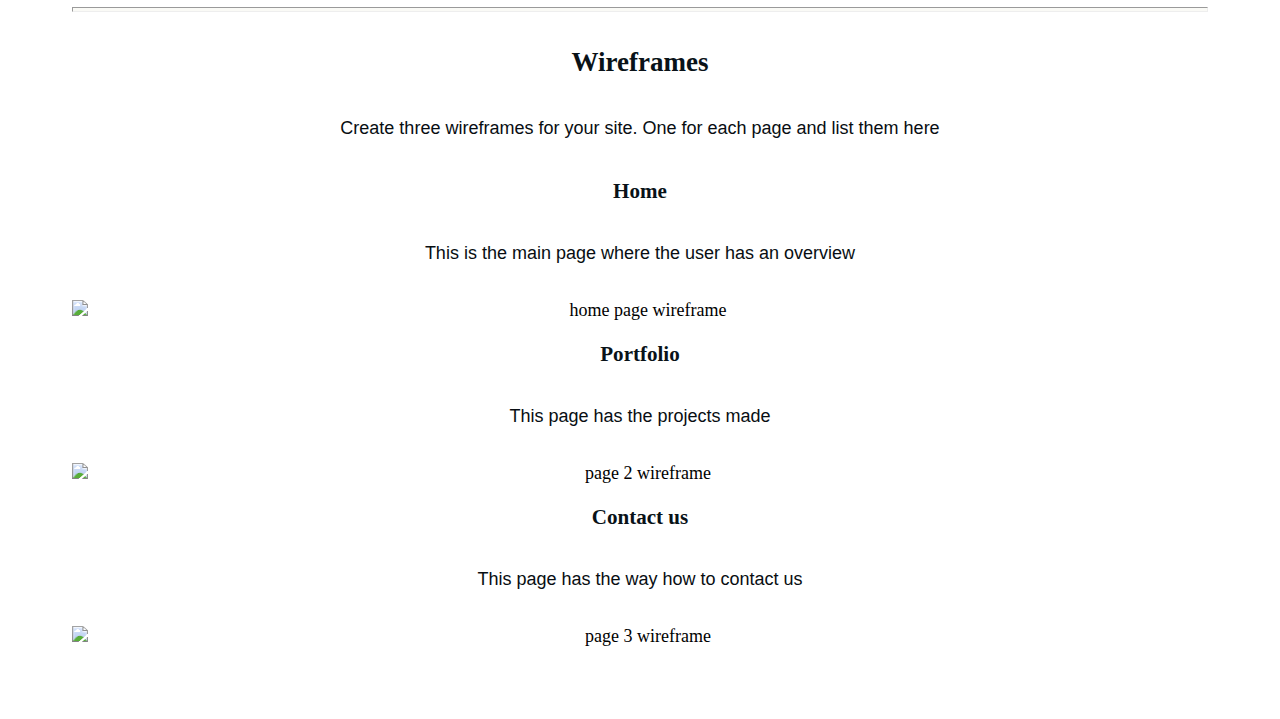
==== commit 65988c0d: "pushcommit" ====
--- a/aplicacion/plan/plan.html
+++ b/aplicacion/plan/plan.html
@@ -37,7 +37,7 @@
 	<h2>Branding</h2>
 	<h3>Website Logo</h3>
 	<!-- Replace this with some sort of logo for your site. A logo can be as simple as the name of your site in a nice font :) -->
-	<img src="imagenes_plane/logo.png" alt="logo">
+	<img src="imagenes_plane/logo2.png" alt="nuestro logo">
 
 	<hr>
 	<h2>
--- a/aplicacion/plan/plan.css
+++ b/aplicacion/plan/plan.css
@@ -8,6 +8,7 @@
   --primary-color: #F7D27C  ;
   --secondary-color: #FEC02E;
   --accent1-color: #FAFAF6;
+  --accent2-color: #151514;
   --accent2-color: #151514;
 
   /* change the values below to your chosen font(s) */
